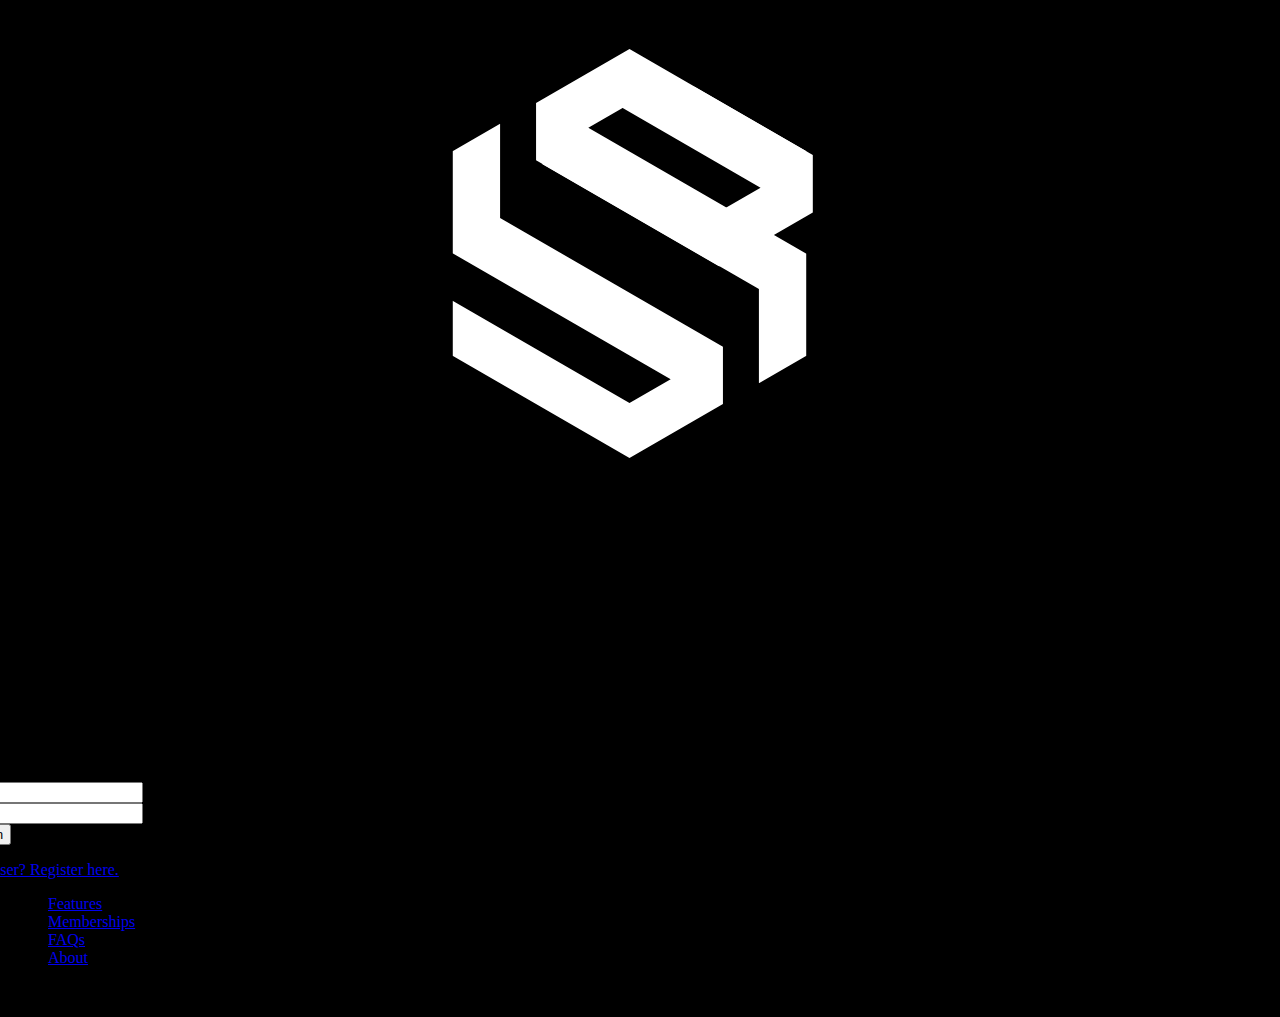
==== index.html @ 034fd4c6 "update" ====
<!DOCTYPE html>
<html lang="en">

<head>
    <meta charset="UTF-8">
    <meta http-equiv="X-UA-Compatible" content="IE=edge">
    <meta name="viewport" content="width=device-width, initial-scale=1.0">

    <!-- Bootstrap -->
    <link href="https://cdn.jsdelivr.net/npm/bootstrap@5.3.0/dist/css/bootstrap.min.css" rel="stylesheet"
        integrity="sha384-9ndCyUaIbzAi2FUVXJi0CjmCapSmO7SnpJef0486qhLnuZ2cdeRhO02iuK6FUUVM" crossorigin="anonymous">
    <script src="https://cdn.jsdelivr.net/npm/bootstrap@5.3.0/dist/js/bootstrap.bundle.min.js"
        integrity="sha384-geWF76RCwLtnZ8qwWowPQNguL3RmwHVBC9FhGdlKrxdiJJigb/j/68SIy3Te4Bkz"
        crossorigin="anonymous"></script>

    <!-- Global CSS (CSS rules you want applied to all pages) -->
    <link rel="stylesheet" href="global.css">

    <!-- Page-specific CSS -->
    <link rel="stylesheet" href="./landing.css">

    <title>Login|SnapTic!</title>

    <!-- Run BEFORE page is finished loading (before window.onload - don't add the `defer` attribute): -->
    <script src="./auth.js"></script>
    <script>
        if (isLoggedIn() === true) window.location.replace("/posts");
    </script>
</head>

<body>

    <main>

        <form id="login">

            <div class="d-flex align-items-center h-100 gradient-custom-3 mt-5 container">
                <div><img src="images/snapik2 (2).png" alt="logo" class="d-flex justify-content-start"
                        style="margin-right: -25px; margin-left: 30%; max-width:110% "></div>
                <div class="container h-100">
                    <div class=" d-flex justify-content-end align-items-center h-100 ">
                        <div class="col-12 col-md-9 col-lg-7 col-xl-6">
                            <div class="card" style="border-radius: 5px; margin-top: 10%; margin-left: -50px;">
                                <div class="card-body p-3">
                                    <h1><b>Haptics in a snap.</b> </h1>
                                    <p>Connect with peers through photography. Haptics in the virtual world on SnapTic.</p>
                                    <h2 class="mb-3"><b>Catch up.</b></h2>

                                    <div data-mdb-input-init class="form-outline mb-4">
                                        <input type="text" id="loginform" class="form-control form-control-lg" />
                                        <label class="form-label" for="username" required>Username</label>
                                    </div>


                                    <div data-mdb-input-init class="form-outline mb-4">
                                        <input type="text" id="loginform" class="form-control form-control-lg" />
                                        <label class="form-label" for="password" minlength="8" required>Password</label>
                                    </div <div class="d-flex justify-content-center">
                                    <button type="button" data-mdb-button-init data-mdb-ripple-init
                                        class="btn btn-primary btn-block btn-med gradient-custom-4 text-body"
                                        id="loginButton">Log In</button>
                                    <p> <a href="register/registration.html">New user? Register here.</a> </p>
                                </div>

                            </div>
        </form>

    </main>


    <footer class="py-3 my-4">
        <ul class="nav justify-content-center border-bottom pb-3 mb-3">
            <li class="nav-item"><a href="footpages/features.html" class="nav-link px-2">Features</a></li>
            <li class="nav-item"><a href="footpages/membership.html" class="nav-link px-2 ">Memberships</a></li>
            <li class="nav-item"><a href="footpages/faq.html" class="nav-link px-2 ">FAQs</a></li>
            <li class="nav-item"><a href="footpages/about.html" class="nav-link px-2">About</a></li>
        </ul>
        <p class="text-center text-white">© 2021 SnapTic, Inc.</p>
    </footer>


    <!-- Page-specific code -->
    <script src="./landing.js"></script>
</body>

</html>
---- global.css ----
/* Global CSS for all pages */

* {
    /* Sizing helper: See Workbook 1b, page 2-33. */
    box-sizing: border-box;

    /* 
       Vizualization helper: While styling or debugging your HTML & CSS, 
       uncomment the rule below to see all the boxes on your page more
       clearly! (Remove this outline before submitting: users won't 
       want to see it!)
    */
    /* outline: 1px dotted red; */
}

:root {
    font-size: 1rem;
}


body{
    background-color: black;
}
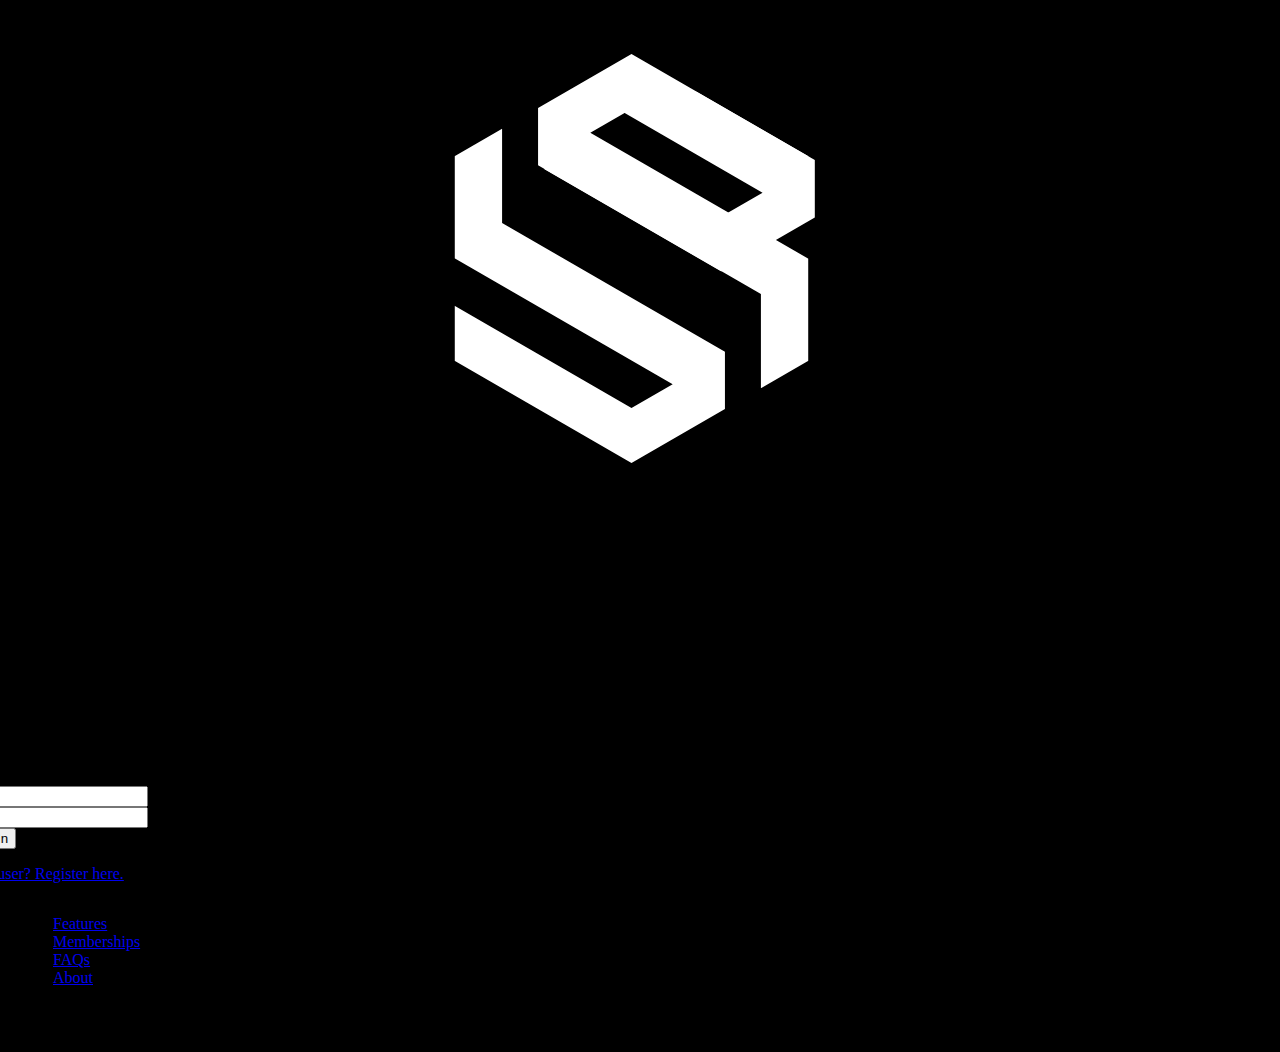
==== commit db17c89c: "fix directories" ====
--- a/index.html
+++ b/index.html
@@ -15,11 +15,10 @@
 
     <!-- Global CSS (CSS rules you want applied to all pages) -->
     <link rel="stylesheet" href="global.css">
-
-    <!-- Page-specific CSS -->
     <link rel="stylesheet" href="./landing.css">
-
-    <title>Login|SnapTic!</title>
+    
+    <link rel="icon" href="images/blacksnaptic (1).png" type="image/x-icon" />
+    <title>Login | Snapic</title>
 
     <!-- Run BEFORE page is finished loading (before window.onload - don't add the `defer` attribute): -->
     <script src="./auth.js"></script>
@@ -35,15 +34,15 @@
         <form id="login">
 
             <div class="d-flex align-items-center h-100 gradient-custom-3 mt-5 container">
-                <div><img src="images/snapik2 (2).png" alt="logo" class="d-flex justify-content-start"
-                        style="margin-right: -25px; margin-left: 30%; max-width:110% "></div>
+                <div><a href="index.html"><img src="images/snapik2 (2).png" alt="logo" class="d-flex justify-content-start"
+                        style="margin-right: -25px; margin-left: 30%; max-width:110% "></a></div>
                 <div class="container h-100">
                     <div class=" d-flex justify-content-end align-items-center h-100 ">
                         <div class="col-12 col-md-9 col-lg-7 col-xl-6">
                             <div class="card" style="border-radius: 5px; margin-top: 10%; margin-left: -50px;">
                                 <div class="card-body p-3">
-                                    <h1><b>Haptics in a snap.</b> </h1>
-                                    <p>Connect with peers through photography. Haptics in the virtual world on SnapTic.</p>
+                                    <h1><b>Snap your scene.</b> </h1>
+                                    <p>Connect with peers through photography. Share your vision in the virtual world on Snapic.</p>
                                     <h2 class="mb-3"><b>Catch up.</b></h2>
 
                                     <div data-mdb-input-init class="form-outline mb-4">
@@ -68,14 +67,14 @@
     </main>
 
 
-    <footer class="py-3 my-4">
+    <footer class="py-3 my-4" id="footer">
         <ul class="nav justify-content-center border-bottom pb-3 mb-3">
             <li class="nav-item"><a href="footpages/features.html" class="nav-link px-2">Features</a></li>
             <li class="nav-item"><a href="footpages/membership.html" class="nav-link px-2 ">Memberships</a></li>
             <li class="nav-item"><a href="footpages/faq.html" class="nav-link px-2 ">FAQs</a></li>
             <li class="nav-item"><a href="footpages/about.html" class="nav-link px-2">About</a></li>
         </ul>
-        <p class="text-center text-white">© 2021 SnapTic, Inc.</p>
+        <p class="text-center text-white">© 2021 Snapic, Inc.</p>
     </footer>
 
 
--- a/global.css
+++ b/global.css
@@ -18,6 +18,16 @@
 }
 
 
+
+html {
+    position: relative;
+    min-height: 100%;
+}
 body{
-    background-color: black;
+    min-height: 100vh;
+    display: flex;
+    flex-direction: column;
 }
+footer{
+    margin-top: auto;
+}--- a/landing.css
+++ b/landing.css
@@ -0,0 +1,6 @@
+body {
+    background-color: black;
+    margin-bottom: 10px;
+    /* bottom = footer height */
+    padding: 5px;
+}
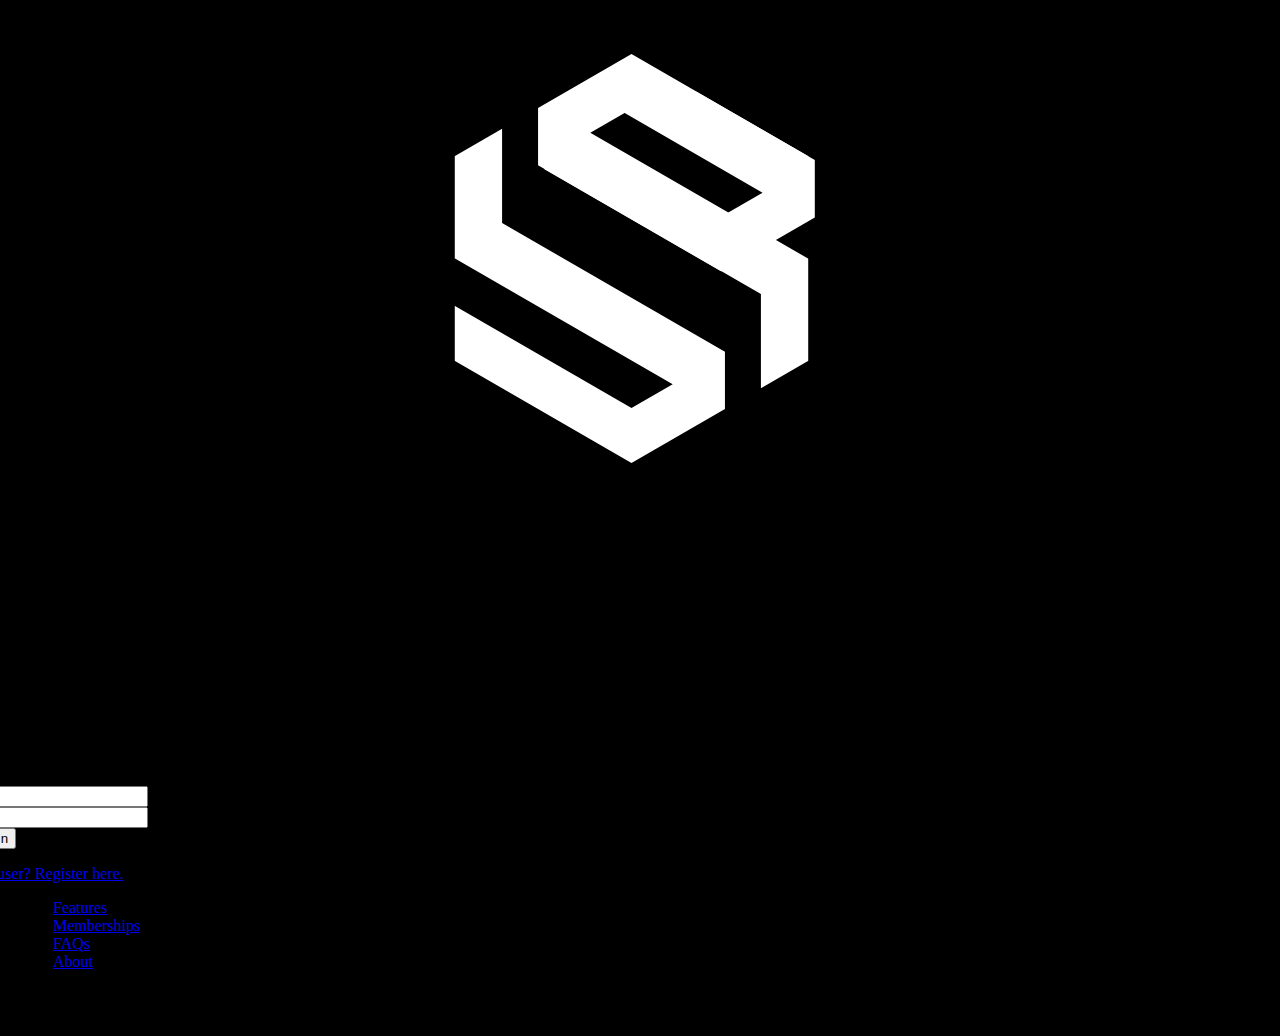
==== commit 5d5ac365: "pages set" ====
--- a/index.html
+++ b/index.html
@@ -16,7 +16,7 @@
     <!-- Global CSS (CSS rules you want applied to all pages) -->
     <link rel="stylesheet" href="global.css">
     <link rel="stylesheet" href="./landing.css">
-    
+
     <link rel="icon" href="images/blacksnaptic (1).png" type="image/x-icon" />
     <title>Login | Snapic</title>
 
@@ -34,15 +34,17 @@
         <form id="login">
 
             <div class="d-flex align-items-center h-100 gradient-custom-3 mt-5 container">
-                <div><a href="index.html"><img src="images/snapik2 (2).png" alt="logo" class="d-flex justify-content-start"
-                        style="margin-right: -25px; margin-left: 30%; max-width:110% "></a></div>
+                <div><a href="index.html"><img src="images/snapik2 (2).png" alt="logo"
+                            class="d-flex justify-content-start"
+                            style="margin-right: -25px; margin-left: 30%; max-width:110% "></a></div>
                 <div class="container h-100">
                     <div class=" d-flex justify-content-end align-items-center h-100 ">
                         <div class="col-12 col-md-9 col-lg-7 col-xl-6">
                             <div class="card" style="border-radius: 5px; margin-top: 10%; margin-left: -50px;">
                                 <div class="card-body p-3">
                                     <h1><b>Snap your scene.</b> </h1>
-                                    <p>Connect with peers through photography. Share your vision in the virtual world on Snapic.</p>
+                                    <p>Connect with peers through photography. Share your vision in the virtual world on
+                                        Snapic.</p>
                                     <h2 class="mb-3"><b>Catch up.</b></h2>
 
                                     <div data-mdb-input-init class="form-outline mb-4">
@@ -50,8 +52,7 @@
                                         <label class="form-label" for="username" required>Username</label>
                                     </div>
 
-
-                                    <div data-mdb-input-init class="form-outline mb-4">
+                                   <div data-mdb-input-init class="form-outline mb-4">
                                         <input type="text" id="loginform" class="form-control form-control-lg" />
                                         <label class="form-label" for="password" minlength="8" required>Password</label>
                                     </div <div class="d-flex justify-content-center">
@@ -64,7 +65,6 @@
                             </div>
         </form>
 
-    </main>
 
 
     <footer class="py-3 my-4" id="footer">
@@ -77,7 +77,7 @@
         <p class="text-center text-white">© 2021 Snapic, Inc.</p>
     </footer>
 
-
+</main>
     <!-- Page-specific code -->
     <script src="./landing.js"></script>
 </body>
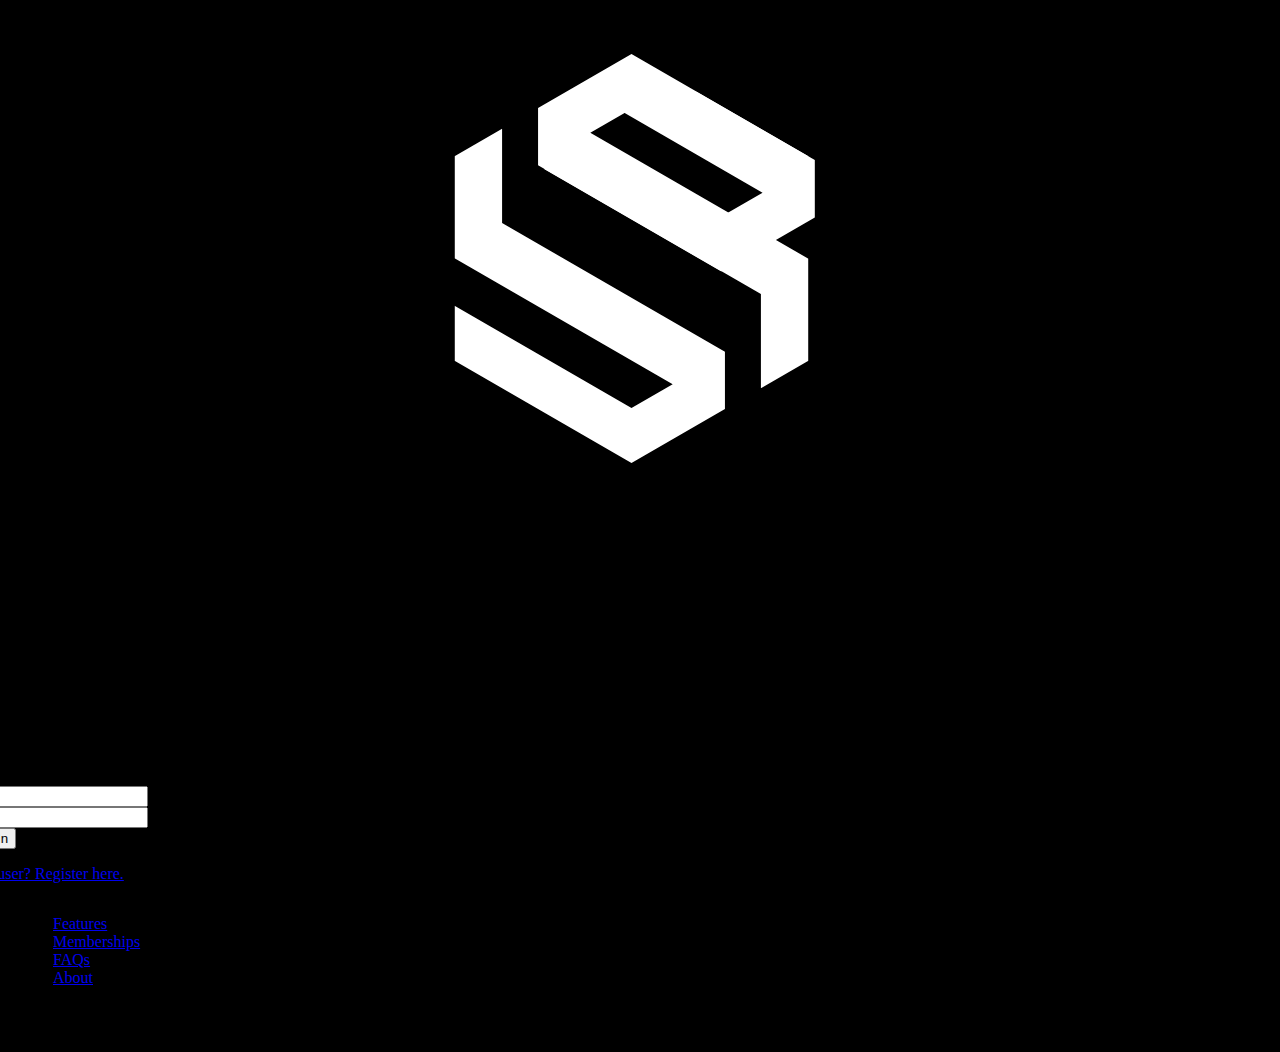
==== commit 2a65fa61: "complete functionality in pages" ====
--- a/index.html
+++ b/index.html
@@ -18,7 +18,7 @@
     <link rel="stylesheet" href="./landing.css">
 
     <link rel="icon" href="images/blacksnaptic (1).png" type="image/x-icon" />
-    <title>Login | Snapic</title>
+    <title>Login | PostSense</title>
 
     <!-- Run BEFORE page is finished loading (before window.onload - don't add the `defer` attribute): -->
     <script src="./auth.js"></script>
@@ -28,10 +28,11 @@
 </head>
 
 <body>
+   
+    <main>
+       
 
-    <main>
-
-        <form id="login">
+        <form id="loginForm">
 
             <div class="d-flex align-items-center h-100 gradient-custom-3 mt-5 container">
                 <div><a href="index.html"><img src="images/snapik2 (2).png" alt="logo"
@@ -42,21 +43,21 @@
                         <div class="col-12 col-md-9 col-lg-7 col-xl-6">
                             <div class="card" style="border-radius: 5px; margin-top: 10%; margin-left: -50px;">
                                 <div class="card-body p-3">
-                                    <h1><b>Snap your scene.</b> </h1>
-                                    <p>Connect with peers through photography. Share your vision in the virtual world on
-                                        Snapic.</p>
+                                    <h1><b>Connection that makes sense.</b> </h1>
+                                    <p>Chat with peers across the world. Share what makes sense on
+                                        PostSense.</p>
                                     <h2 class="mb-3"><b>Catch up.</b></h2>
 
                                     <div data-mdb-input-init class="form-outline mb-4">
-                                        <input type="text" id="loginform" class="form-control form-control-lg" />
-                                        <label class="form-label" for="username" required>Username</label>
+                                        <input type="text" id="username" value="" class="form-control form-control-lg" />
+                                        <label class="form-label" for="username"  required>Username</label>
                                     </div>
 
                                    <div data-mdb-input-init class="form-outline mb-4">
-                                        <input type="text" id="loginform" class="form-control form-control-lg" />
+                                        <input type="password" id="password" class="form-control form-control-lg" />
                                         <label class="form-label" for="password" minlength="8" required>Password</label>
                                     </div <div class="d-flex justify-content-center">
-                                    <button type="button" data-mdb-button-init data-mdb-ripple-init
+                                    <button type="submit" data-mdb-button-init data-mdb-ripple-init
                                         class="btn btn-primary btn-block btn-med gradient-custom-4 text-body"
                                         id="loginButton">Log In</button>
                                     <p> <a href="register/registration.html">New user? Register here.</a> </p>
@@ -65,7 +66,7 @@
                             </div>
         </form>
 
-
+    </main>
 
     <footer class="py-3 my-4" id="footer">
         <ul class="nav justify-content-center border-bottom pb-3 mb-3">
@@ -74,12 +75,13 @@
             <li class="nav-item"><a href="footpages/faq.html" class="nav-link px-2 ">FAQs</a></li>
             <li class="nav-item"><a href="footpages/about.html" class="nav-link px-2">About</a></li>
         </ul>
-        <p class="text-center text-white">© 2021 Snapic, Inc.</p>
+        <p class="text-center text-white">© 2021 PostSense, Inc.</p>
     </footer>
 
-</main>
+
     <!-- Page-specific code -->
-    <script src="./landing.js"></script>
+    <script src="landing.js"></script>
+    <!-- <script src="auth.js"></script> -->
 </body>
 
 </html>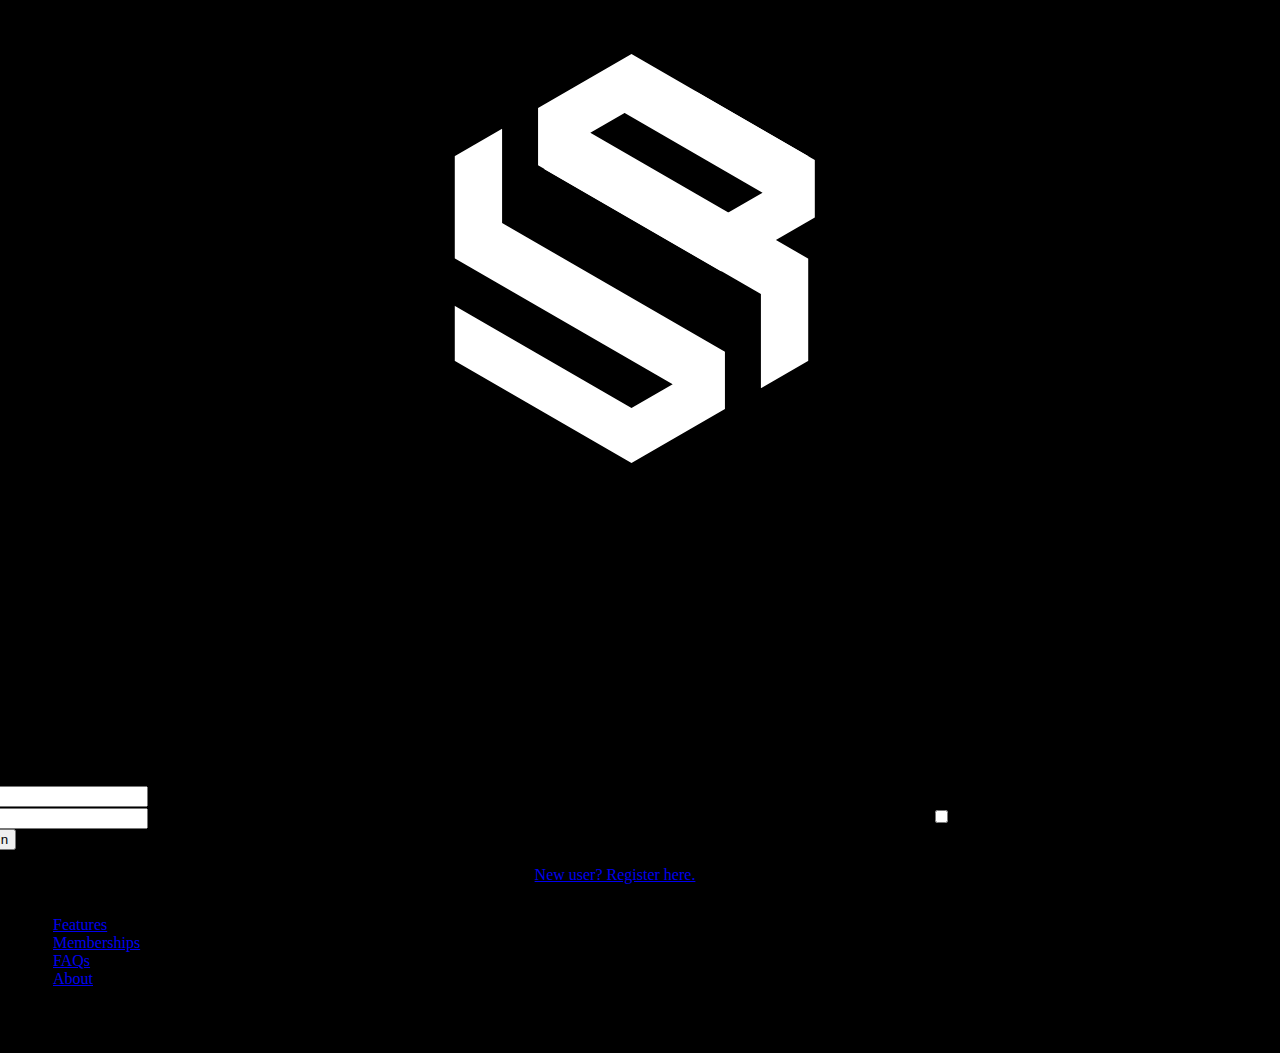
==== commit 1e838cae: "complete pw toggle" ====
--- a/index.html
+++ b/index.html
@@ -23,14 +23,14 @@
     <!-- Run BEFORE page is finished loading (before window.onload - don't add the `defer` attribute): -->
     <script src="./auth.js"></script>
     <script>
-        if (isLoggedIn() === true) window.location.replace("/posts");
+        if (isLoggedIn() === true) window.location.replace("postspage/index.html");
     </script>
 </head>
 
-<body>
-   
+<body onload="getLoginData()">
+
     <main>
-       
+
 
         <form id="loginForm">
 
@@ -49,21 +49,40 @@
                                     <h2 class="mb-3"><b>Catch up.</b></h2>
 
                                     <div data-mdb-input-init class="form-outline mb-4">
-                                        <input type="text" id="username" value="" class="form-control form-control-lg" />
-                                        <label class="form-label" for="username"  required>Username</label>
+                                        <input type="text" id="username" value=""
+                                            class="form-control form-control-lg" />
+                                        <label class="form-label" for="username" required>Username</label>
                                     </div>
 
-                                   <div data-mdb-input-init class="form-outline mb-4">
+                                    <div data-mdb-input-init class="form-outline mb-4">
                                         <input type="password" id="password" class="form-control form-control-lg" />
-                                        <label class="form-label" for="password" minlength="8" required>Password</label>
-                                    </div <div class="d-flex justify-content-center">
-                                    <button type="submit" data-mdb-button-init data-mdb-ripple-init
-                                        class="btn btn-primary btn-block btn-med gradient-custom-4 text-body"
-                                        id="loginButton">Log In</button>
-                                    <p> <a href="register/registration.html">New user? Register here.</a> </p>
+                                        <label class="form-label" for="password" minlength="8" value=""
+                                            required>Password</label>
+                                            <input type="checkbox" style="margin-left: 55%;" onclick="toggleVisibility()"/>Show Password</br>  
+                                    </div>
+                                    <div class="d-flex justify-content-center">
+                                        <button type="submit" data-mdb-button-init data-mdb-ripple-init
+                                            class="btn btn-primary btn-block btn-med gradient-custom-4 text-body"
+                                            id="loginButton">Log In</button>
+                                    </div>
+                                    <div>
+                                        <p style=" text-align: center;"> <a href="register/registration.html">New user?
+                                                Register here.</a> </p>
+                                    </div>
+
                                 </div>
 
-                            </div>
+                                
+<script>  
+function toggleVisibility() {  
+  let getPasword = document.getElementById("password");  
+  if (getPasword.type === "password") {  
+    getPasword.type = "text";  
+  } else {  
+    getPasword.type = "password";  
+  }  
+}  
+</script> 
         </form>
 
     </main>
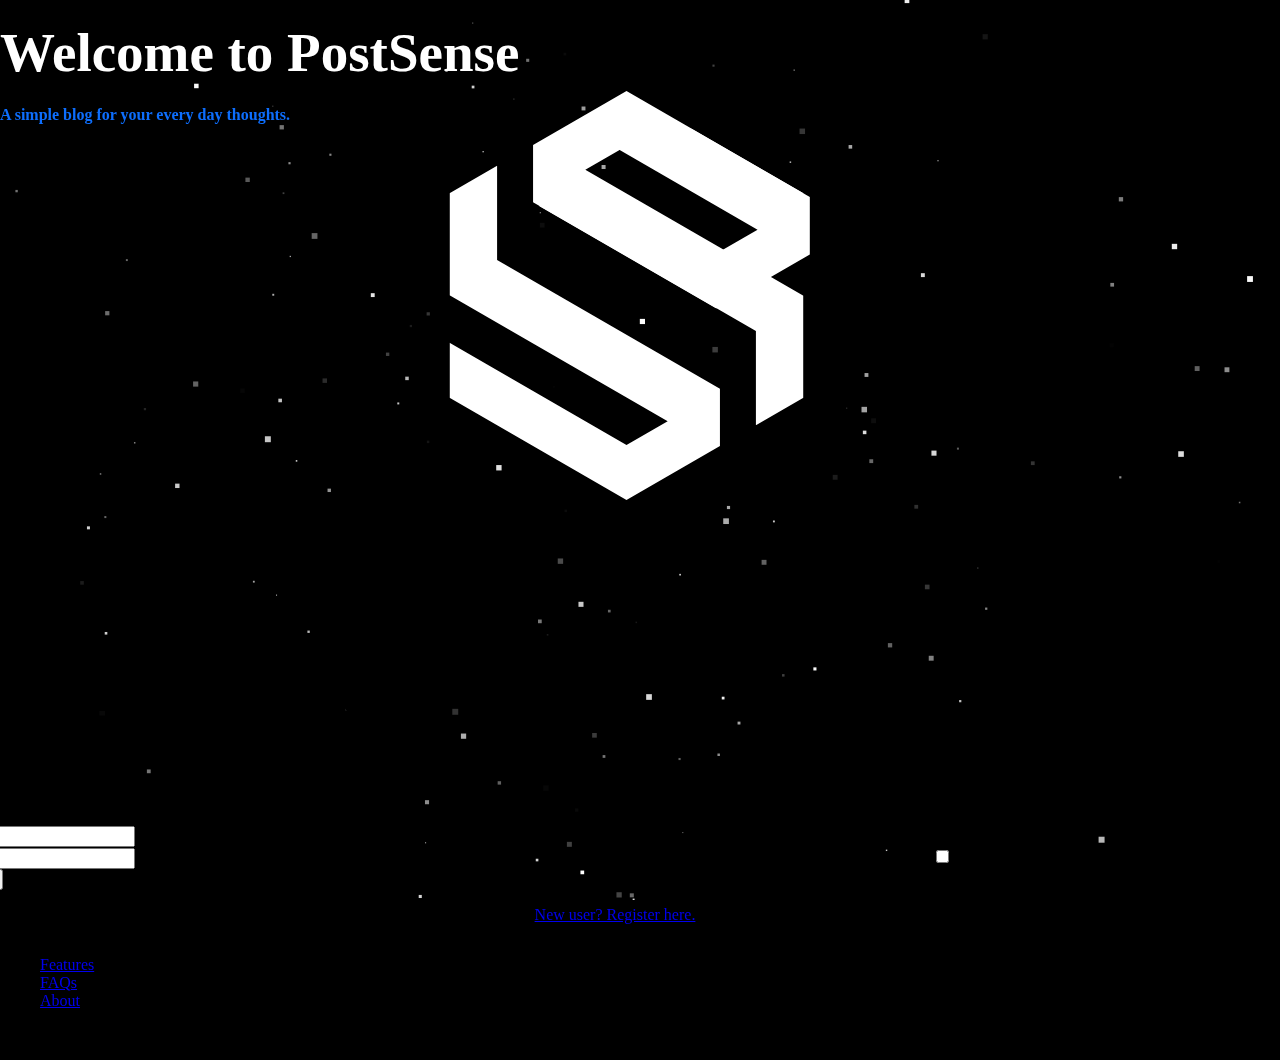
==== commit dbec4d1f: "complete styling of landing page" ====
--- a/index.html
+++ b/index.html
@@ -15,7 +15,7 @@
 
     <!-- Global CSS (CSS rules you want applied to all pages) -->
     <link rel="stylesheet" href="global.css">
-    <link rel="stylesheet" href="./landing.css">
+    <link rel="stylesheet" href="landing.css">
 
     <link rel="icon" href="images/blacksnaptic (1).png" type="image/x-icon" />
     <title>Login | PostSense</title>
@@ -29,8 +29,14 @@
 
 <body onload="getLoginData()">
 
-    <main>
-
+  <main id="theStuff">
+    
+        <section class="hero-section text-center py-5">
+            <div class="container" style="margin-bottom: -7%;">
+              <h1 class="display-4 mb-2"><text style="font-size: 55px; color: white;">Welcome to PostSense</text></h1>
+              <p style="color: #0d6efd;"><b> A simple blog for your every day thoughts.</b></p>
+            </div>
+          </section>
 
         <form id="loginForm">
 
@@ -71,7 +77,6 @@
                                     </div>
 
                                 </div>
-
                                 
 <script>  
 function toggleVisibility() {  
@@ -90,7 +95,7 @@
     <footer class="py-3 my-4" id="footer">
         <ul class="nav justify-content-center border-bottom pb-3 mb-3">
             <li class="nav-item"><a href="footpages/features.html" class="nav-link px-2">Features</a></li>
-            <li class="nav-item"><a href="footpages/membership.html" class="nav-link px-2 ">Memberships</a></li>
+            
             <li class="nav-item"><a href="footpages/faq.html" class="nav-link px-2 ">FAQs</a></li>
             <li class="nav-item"><a href="footpages/about.html" class="nav-link px-2">About</a></li>
         </ul>
--- a/landing.css
+++ b/landing.css
@@ -1,6 +1,20 @@
-body {
+/* body {
     background-color: black;
     margin-bottom: 10px;
     /* bottom = footer height */
-    padding: 5px;
-}
+    /* padding: 5px;
+} */ 
+
+
+body,
+canvas {
+    position:absolute;
+    z-index: -1;
+  width: 100%;
+  height: 100%;
+  margin: 0;
+  padding: 0;
+  background-color: black;
+  
+  
+}